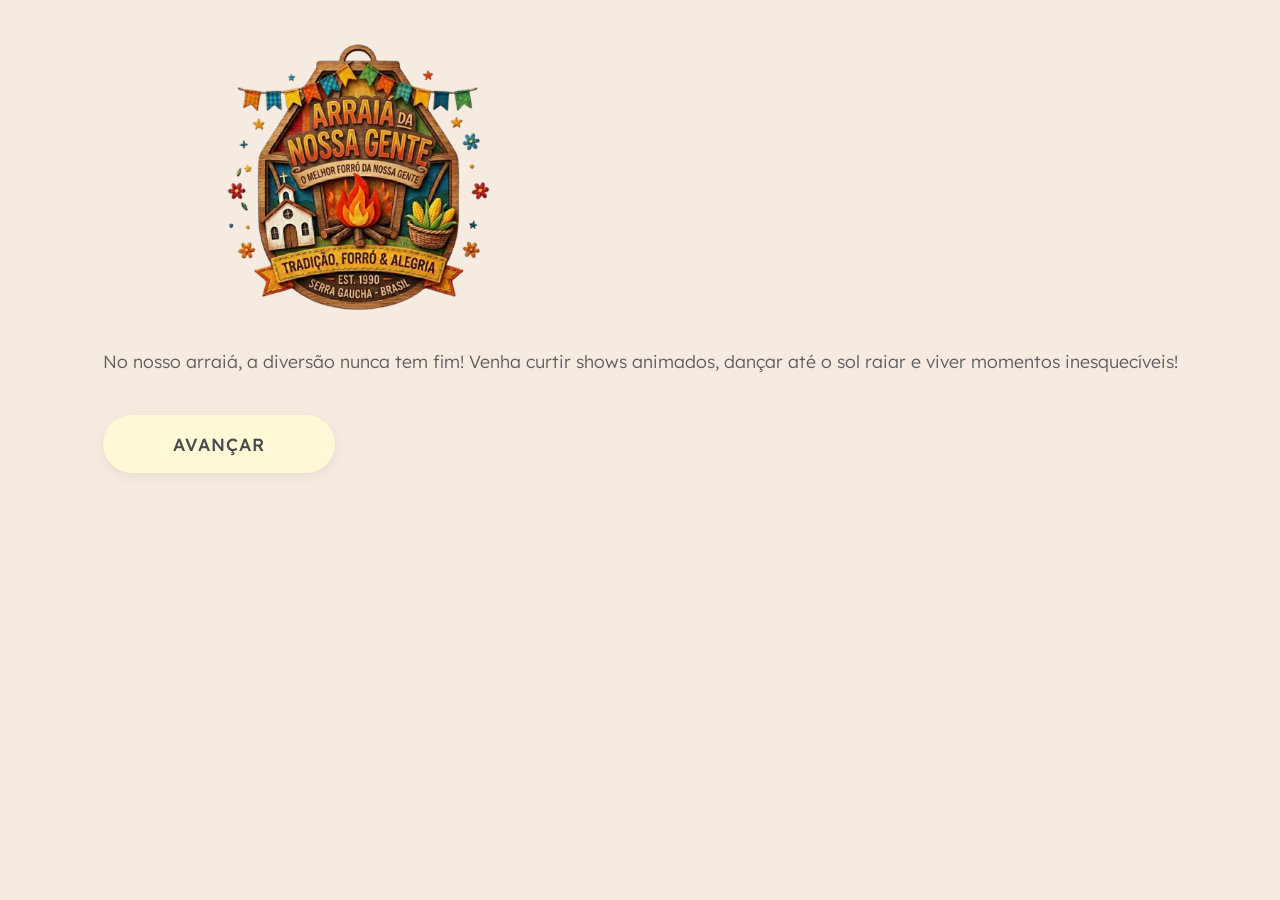
==== index.html @ fa232541 "Add files via upload" ====
<!DOCTYPE html>
<html lang="pt-br">
<head>
    <meta charset="UTF-8">
    <meta name="viewport" content="width=device-width, initial-scale=1.0">
    <title>Arraiá da Nossa Gente</title>
    <link href="https://fonts.googleapis.com/css2?family=Lexend:wght@300;500;700&display=swap" rel="stylesheet">
    <link rel="stylesheet" href="/assets/css/style.css">
</head>
<body>

    <main class="container">
        <img src="/assets/images/logo.png" alt="Logo Arraiá" class="logo-principal">
        
        <div class="texto-central">
            <p>No nosso arraiá, a diversão nunca tem fim! Venha curtir shows animados, dançar até o sol raiar e viver momentos inesquecíveis!</p>
        </div>
        
        <a href="login.html" class="botao-avancar">
            AVANÇAR
        </a>
    </main>

</body>
</html>
---- assets/css/style.css ----
* {
    margin: 0;
    padding: 0;
    box-sizing: border-box;
}

body {
    background-color: #F5EBE0;
    font-family: 'Lexend', sans-serif;
    min-height: 100vh; /* Garante que o fundo cubra tudo */
    display: flex;
    justify-content: center;
    align-items: flex-start; /* Alinha o conteúdo no topo para o scroll funcionar melhor */
    padding: 40px 20px;
    
    /* REMOVA o 'overflow: hidden' e adicione estes: */
    overflow-y: auto; 
    overflow-x: hidden; 
}

.menu-container {
    width: 100%;
    max-width: 800px;
    text-align: center;
    /* Adicione uma margem no final para o último show não ficar colado no fim da tela */
    margin-bottom: 50px; 
}

.logo-principal {
    width: 500px; /* Logo agora está bem grande */
    max-width: 95vw; /* Garante que não quebre no celular */
    height: auto;
    margin-bottom: 30px;
}

.texto-central p {
    font-size: 1.1rem;
    line-height: 1.6;
    font-weight: 300;
    margin-bottom: 40px;
    color: #5D5D5D;
}

.botao-avancar {
    display: inline-block;
    padding: 18px 70px;
    background-color: #FFF8D6; 
    color: #4A4A4A;
    text-decoration: none;
    font-weight: 500;
    font-size: 1.1rem;
    letter-spacing: 1px;
    border-radius: 35px;
    box-shadow: 0 4px 12px rgba(0,0,0,0.06);
    transition: all 0.3s ease;
}

.botao-avancar:hover {
    background-color: #FEF0B3;
    transform: translateY(-3px);
    box-shadow: 0 6px 15px rgba(0,0,0,0.1);
}
/* --- Estilos para a Tela de Login --- */

.logo-login {
    width: 250px; /* Logo um pouco menor para não empurrar o formulário para baixo */
    height: auto;
    margin-bottom: 20px;
}

.card-login {
    background-color: rgba(255, 255, 255, 0.4); /* Fundo branco bem translúcido */
    padding: 40px;
    border-radius: 20px;
    border: 1px solid #E8DFD5;
}

.card-login h2 {
    color: #FFB74D;
    font-weight: 700;
    margin-bottom: 5px;
}

.card-login p {
    font-size: 0.9rem;
    color: #888;
    margin-bottom: 30px;
}

/* Campos de entrada */
.campo {
    margin-bottom: 15px;
}

.campo input {
    width: 100%;
    padding: 15px;
    border-radius: 10px;
    border: 1px solid #DED4C9;
    background-color: #FFF;
    font-family: 'Lexend', sans-serif;
    font-size: 1rem;
    color: #555;
    outline: none;
    transition: border-color 0.3s;
}

.campo input:focus {
    border-color: #FFB74D; /* Realce em laranja suave ao clicar */
}

/* Botão de Login (seguindo o padrão do botão Avançar) */
.botao-login {
    width: 100%;
    padding: 15px;
    background-color: #FFF8D6;
    color: #4A4A4A;
    border: none;
    border-radius: 30px;
    font-family: 'Lexend', sans-serif;
    font-weight: 500;
    font-size: 1rem;
    cursor: pointer;
    box-shadow: 0 4px 10px rgba(0,0,0,0.05);
    transition: all 0.3s ease;
    margin-top: 10px;
}

.botao-login:hover {
    background-color: #FEF0B3;
    transform: translateY(-2px);
}

/* Links pequenos embaixo */
.links-extras {
    margin-top: 20px;
    font-size: 0.85rem;
}

.links-extras a {
    color: #FBC02D;
    text-decoration: none;
    font-weight: 500;
}

.links-extras a:hover {
    text-decoration: underline;
}
/* Detalhe opcional para destacar os títulos nas telas de formulário */
.card-login h2 {
    color: #FFB74D; /* Laranja pêssego suave */
    font-size: 1.8rem;
    margin-bottom: 10px;
}

/* Deixa o formulário um pouquinho mais largo se tiver muitos campos */
.card-login {
    min-width: 350px;
}
* {
    margin: 0;
    padding: 0;
    box-sizing: border-box;
}

body {
    background-color: #F5EBE0;
    font-family: 'Lexend', sans-serif;
    display: flex;
    justify-content: center;
    padding: 40px 20px;
}

.menu-container {
    width: 100%;
    max-width: 1000px;
    text-align: center;
}

.logo-topo {
    width: 280px;
    margin-bottom: 40px;
}

/* Grid Responsivo */
.menu-grid {
    display: grid;
    grid-template-columns: repeat(auto-fit, minmax(280px, 1fr));
    gap: 20px;
}

/* O Card Retangular */
.card-retangulo {
    position: relative;
    height: 180px; /* Altura do retângulo */
    border-radius: 15px;
    overflow: hidden; /* Corta a imagem para não sair do retângulo */
    display: block;
    text-decoration: none;
    transition: transform 0.3s ease;
    box-shadow: 0 4px 15px rgba(0,0,0,0.1);
}

.card-retangulo:hover {
    transform: scale(1.03);
}

/* A Imagem completa */
.card-retangulo img {
    width: 100%;
    height: 100%;
    object-fit: cover; /* Faz a imagem preencher o espaço sem distorcer */
    display: block;
}

/* Faixa de texto sobre a imagem */
.card-overlay {
    position: absolute;
    bottom: 0;
    left: 0;
    width: 100%;
    padding: 15px;
    background: linear-gradient(transparent, rgba(0,0,0,0.6)); /* Sombra para ler o texto */
    text-align: left;
}

.card-overlay span {
    color: #FFFFFF;
    font-weight: 600;
    font-size: 1.2rem;
    letter-spacing: 0.5px;
}

.menu-footer {
    margin-top: 50px;
}

.btn-voltar {
    text-decoration: none;
    color: #8D6E63;
    font-weight: 600;
    font-size: 0.9rem;
}
/* --- Estilos da Página de Shows --- */

.titulo-sessao {
    color: #FFB74D;
    margin: 20px 0 40px;
    font-size: 2rem;
}

.link-voltar {
    text-decoration: none;
    color: #8D6E63;
    font-weight: 500;
    display: inline-block;
    margin-bottom: 10px;
}

.lista-shows {
    display: flex;
    flex-direction: column;
    gap: 25px;
    max-width: 700px; /* Deixa a lista centralizada e elegante */
    margin: 0 auto;
}

.card-show {
    background-color: #FFFFFF;
    border-radius: 20px;
    overflow: hidden;
    display: flex; /* Alinha imagem na esquerda e texto na direita */
    box-shadow: 0 4px 15px rgba(0,0,0,0.05);
    text-align: left;
    border: 1px solid #F5EBE0;
}

.banner-show {
    position: relative;
    width: 200px;
    min-width: 200px;
    height: 150px;
}

.banner-show img {
    width: 100%;
    height: 100%;
    object-fit: cover;
}

/* Etiqueta de data sobre a imagem */
.data-tag {
    position: absolute;
    top: 10px;
    left: 10px;
    background-color: #FFB74D;
    color: white;
    padding: 5px 12px;
    border-radius: 8px;
    font-size: 0.8rem;
    font-weight: 600;
}

.info-show {
    padding: 20px;
    display: flex;
    flex-direction: column;
    justify-content: center;
}

.info-show h3 {
    color: #4A4A4A;
    margin-bottom: 5px;
}

.horario {
    color: #FBC02D;
    font-weight: 600;
    font-size: 0.9rem;
    margin-bottom: 10px;
}

.descricao {
    font-size: 0.9rem;
    color: #777;
    line-height: 1.4;
}

/* Responsividade: No celular, a imagem fica em cima do texto */
@media (max-width: 600px) {
    .card-show {
        flex-direction: column;
    }
    .banner-show {
        width: 100%;
        height: 180px;
    }
}
/* Efeito para quando passar o mouse no card do show */
.card-show {
    transition: transform 0.3s ease, box-shadow 0.3s ease;
    cursor: pointer;
}

.card-show:hover {
    transform: scale(1.02); /* Dá um leve zoom */
    box-shadow: 0 8px 25px rgba(0,0,0,0.1); /* Aumenta a sombra */
    border-color: #FFB74D; /* A borda fica levemente laranja */
}
/* --- Estilos de Compra de Ingresso --- */

.card-compra {
    background-color: white;
    padding: 30px;
    border-radius: 25px;
    box-shadow: 0 10px 30px rgba(0,0,0,0.05);
    max-width: 500px;
    margin: 0 auto;
    text-align: left;
}

.item-ingresso {
    display: flex;
    align-items: center;
    padding: 20px;
    border: 2px solid #F5EBE0;
    border-radius: 15px;
    margin-bottom: 15px;
    cursor: pointer;
    transition: all 0.2s ease;
}

/* Esconde o rádio padrão e estiliza o container */
.item-ingresso input[type="radio"] {
    width: 20px;
    height: 20px;
    margin-right: 15px;
    accent-color: #FFB74D;
}

.item-ingresso:hover {
    border-color: #FFB74D;
    background-color: #FFFAF0;
}

/* Estilo quando selecionado */
.item-ingresso:has(input:checked) {
    border-color: #FFB74D;
    background-color: #FFF8D6;
}

.ingresso-info {
    display: flex;
    flex-direction: column;
}

.ingresso-info .nome {
    font-weight: 700;
    font-size: 1.1rem;
    color: #4A4A4A;
}

.ingresso-info .detalhe {
    font-size: 0.85rem;
    color: #888;
    margin: 4px 0;
}

.ingresso-info .preco {
    font-weight: 700;
    color: #F57C00;
    font-size: 1.2rem;
}

/* Resumo e Botão */
.resumo-pagamento {
    margin-top: 30px;
    text-align: center;
    border-top: 1px dashed #DDD;
    padding-top: 20px;
}

.resumo-pagamento h3 {
    margin-bottom: 20px;
    color: #4A4A4A;
}

.botao-finalizar {
    width: 100%;
    padding: 18px;
    background-color: #FFB74D;
    color: white;
    border: none;
    border-radius: 35px;
    font-family: 'Lexend', sans-serif;
    font-weight: 700;
    font-size: 1.1rem;
    cursor: pointer;
    transition: transform 0.2s;
}

.botao-finalizar:hover {
    transform: scale(1.02);
    background-color: #F57C00;
}

.nota-seguranca {
    font-size: 0.75rem;
    color: #AAA;
    margin-top: 15px;
}
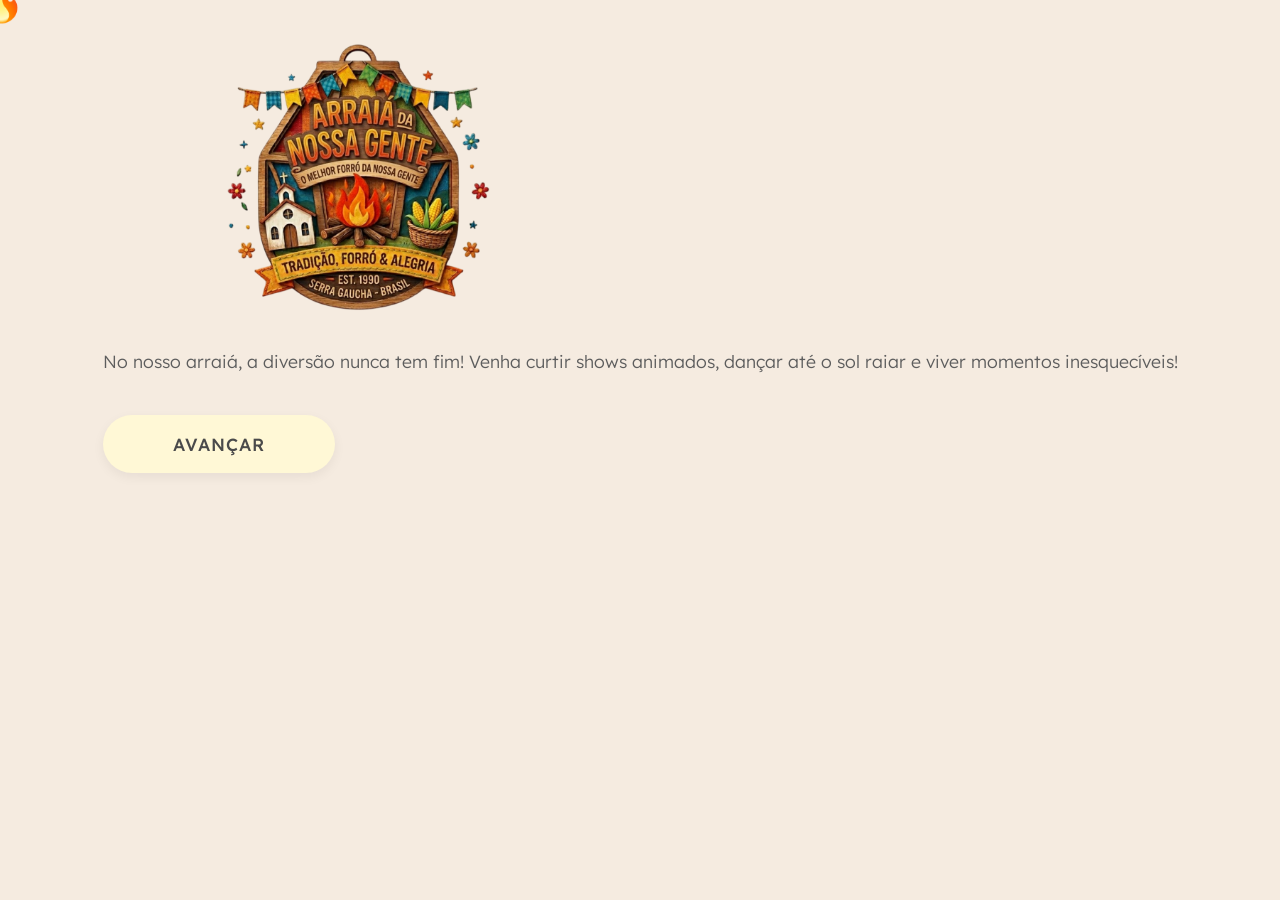
==== commit e2ef79b3: "Add files via upload" ====
--- a/index.html
+++ b/index.html
@@ -5,12 +5,12 @@
     <meta name="viewport" content="width=device-width, initial-scale=1.0">
     <title>Arraiá da Nossa Gente</title>
     <link href="https://fonts.googleapis.com/css2?family=Lexend:wght@300;500;700&display=swap" rel="stylesheet">
-    <link rel="stylesheet" href="/assets/css/style.css">
+    <link rel="stylesheet" href="assets/css/style.css">
 </head>
 <body>
 
     <main class="container">
-        <img src="/assets/images/logo.png" alt="Logo Arraiá" class="logo-principal">
+        <img src="assets/images/logo.png" alt="Logo Arraiá" class="logo-principal">
         
         <div class="texto-central">
             <p>No nosso arraiá, a diversão nunca tem fim! Venha curtir shows animados, dançar até o sol raiar e viver momentos inesquecíveis!</p>
@@ -20,6 +20,44 @@
             AVANÇAR
         </a>
     </main>
+<div id="cursor-fogueira">🔥</div>
 
+<style>
+    /* 1. Esconde a seta do mouse em tudo */
+    html, body, a, button, input, textarea {
+        cursor: none !important;
+    }
+
+    /* 2. Estilo da fogueira */
+    #cursor-fogueira {
+        position: fixed;
+        top: 0;
+        left: 0;
+        font-size: 40px; /* Tamanho da fogueira */
+        pointer-events: none; /* Deixa clicar nos botões por trás */
+        z-index: 999999;
+        transform: translate(-50%, -50%); /* Centraliza no mouse */
+        user-select: none;
+        line-height: 1;
+    }
+</style>
+
+<script>
+    const fogueira = document.getElementById('cursor-fogueira');
+
+    // Segue o mouse em tempo real
+    document.addEventListener('mousemove', (e) => {
+        fogueira.style.transform = `translate(${e.clientX}px, ${e.clientY}px) translate(-50%, -50%)`;
+    });
+
+    // Se o mouse sair da tela, ela some para não ficar travada no canto
+    document.addEventListener('mouseleave', () => {
+        fogueira.style.display = 'none';
+    });
+    
+    document.addEventListener('mouseenter', () => {
+        fogueira.style.display = 'block';
+    });
+</script>
 </body>
 </html>
